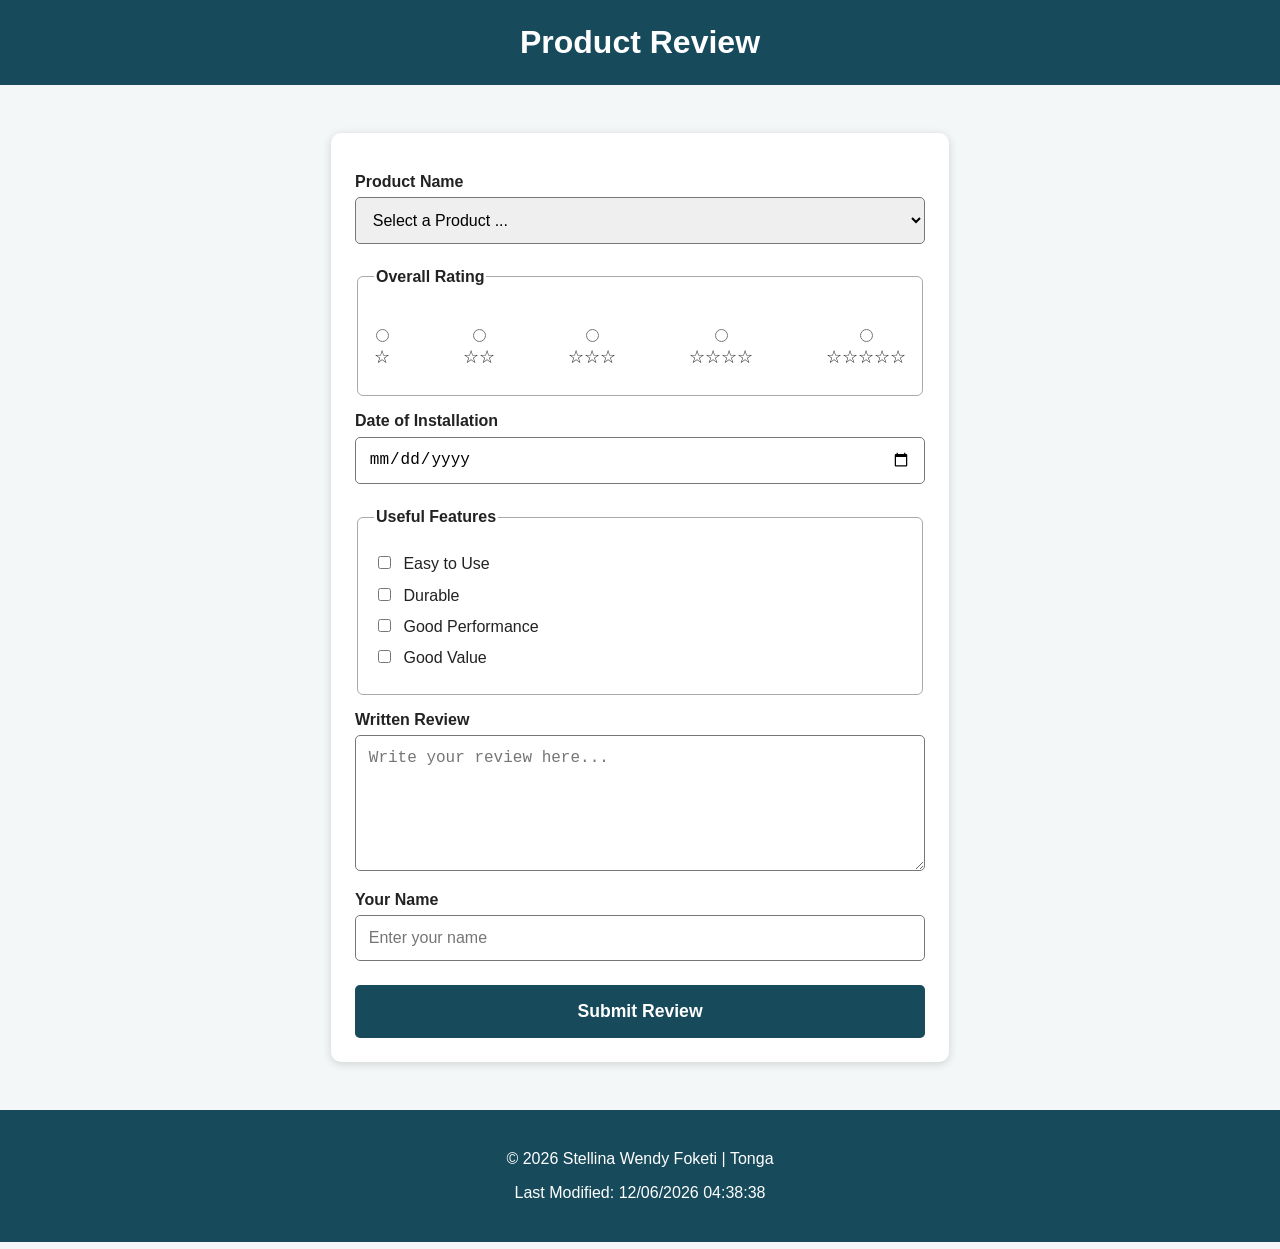
==== form.html @ 9f3b4330 "Add W05 Product Review Form" ====
<!DOCTYPE html>
<html lang="en">
<head>
    <meta charset="UTF-8">
    <meta name="viewport" content="width=device-width, initial-scale=1.0">

    <meta name="description" content="Product Review Form">
    <meta name="author" content="Stellina Wendy Foketi">

    <title>Product Review Form</title>

    <link rel="stylesheet" href="styles/form.css">
    <script src="scripts/form.js" defer></script>
</head>

<body>

    <header>
        <h1>Product Review</h1>
    </header>

    <main>
        <form method="get" action="review.html">

            <label for="productName">Product Name</label>
            <select id="productName" name="productName" required>
                <option value="" disabled selected>Select a Product ...</option>
            </select>

            <fieldset>
                <legend>Overall Rating</legend>

                <div class="rating">
                    <label for="rating1">
                        <input type="radio" id="rating1" name="rating" value="1" required>
                        ☆
                    </label>

                    <label for="rating2">
                        <input type="radio" id="rating2" name="rating" value="2">
                        ☆☆
                    </label>

                    <label for="rating3">
                        <input type="radio" id="rating3" name="rating" value="3">
                        ☆☆☆
                    </label>

                    <label for="rating4">
                        <input type="radio" id="rating4" name="rating" value="4">
                        ☆☆☆☆
                    </label>

                    <label for="rating5">
                        <input type="radio" id="rating5" name="rating" value="5">
                        ☆☆☆☆☆
                    </label>
                </div>
            </fieldset>

            <label for="installationDate">Date of Installation</label>
            <input
                type="date"
                id="installationDate"
                name="installationDate"
                required
            >

            <fieldset>
                <legend>Useful Features</legend>

                <label for="feature1">
                    <input
                        type="checkbox"
                        id="feature1"
                        name="features"
                        value="easy-to-use"
                    >
                    Easy to Use
                </label>

                <label for="feature2">
                    <input
                        type="checkbox"
                        id="feature2"
                        name="features"
                        value="durable"
                    >
                    Durable
                </label>

                <label for="feature3">
                    <input
                        type="checkbox"
                        id="feature3"
                        name="features"
                        value="good-performance"
                    >
                    Good Performance
                </label>

                <label for="feature4">
                    <input
                        type="checkbox"
                        id="feature4"
                        name="features"
                        value="good-value"
                    >
                    Good Value
                </label>
            </fieldset>

            <label for="writtenReview">Written Review</label>
            <textarea
                id="writtenReview"
                name="writtenReview"
                rows="6"
                placeholder="Write your review here..."
            ></textarea>

            <label for="userName">Your Name</label>
            <input
                type="text"
                id="userName"
                name="userName"
                placeholder="Enter your name"
            >

            <input type="submit" value="Submit Review">

        </form>
    </main>

    <footer>
        <p>
            &copy; <span id="currentyear"></span>
            Stellina Wendy Foketi | Tonga
        </p>

        <p>
            Last Modified:
            <span id="lastModified"></span>
        </p>
    </footer>

</body>
</html>
---- styles/form.css ----
/* =========================================
   W05 Product Review Form
   Author: Stellina Wendy Foketi
   ========================================= */

* {
    box-sizing: border-box;
}

body {
    margin: 0;
    font-family: Arial, Helvetica, sans-serif;
    background-color: #f4f7f8;
    color: #222;
}

header {
    background-color: #174a5b;
    color: white;
    text-align: center;
    padding: 1.5rem;
}

header h1 {
    margin: 0;
}

main {
    max-width: 650px;
    margin: 2rem auto;
    padding: 1rem;
}

form {
    background-color: white;
    padding: 1.5rem;
    border-radius: 10px;
    box-shadow: 0 2px 10px rgba(0, 0, 0, 0.15);
}

label,
legend {
    font-weight: bold;
}

form > label {
    display: block;
    margin-top: 1rem;
    margin-bottom: 0.4rem;
}

select,
input[type="date"],
input[type="text"],
textarea {
    width: 100%;
    padding: 0.8rem;
    border: 1px solid #777;
    border-radius: 5px;
    font-size: 1rem;
}

fieldset {
    margin-top: 1.5rem;
    border: 1px solid #aaa;
    border-radius: 6px;
    padding: 1rem;
}

.rating {
    display: flex;
    justify-content: space-between;
    gap: 0.5rem;
    margin-top: 1rem;
}

.rating label {
    text-align: center;
    font-size: 1.1rem;
}

.rating input {
    display: block;
    margin: 0 auto 0.3rem;
}

fieldset label {
    display: block;
    margin: 0.7rem 0;
    font-weight: normal;
}

input[type="checkbox"] {
    margin-right: 0.5rem;
}

textarea {
    resize: vertical;
}

input[type="submit"] {
    width: 100%;
    margin-top: 1.5rem;
    padding: 1rem;
    background-color: #174a5b;
    color: white;
    border: none;
    border-radius: 5px;
    font-size: 1.1rem;
    font-weight: bold;
    cursor: pointer;
}

input[type="submit"]:hover {
    background-color: #0e3542;
}

.confirmation {
    background-color: white;
    text-align: center;
    border-radius: 10px;
    padding: 2rem;
    box-shadow: 0 2px 10px rgba(0, 0, 0, 0.15);
}

.back-button {
    display: inline-block;
    margin-top: 1rem;
    padding: 0.8rem 1.2rem;
    background-color: #174a5b;
    color: white;
    text-decoration: none;
    border-radius: 5px;
}

footer {
    margin-top: 2rem;
    padding: 1.5rem;
    background-color: #174a5b;
    color: white;
    text-align: center;
}

/* Mobile */
@media screen and (max-width: 600px) {

    main {
        margin: 1rem auto;
        padding: 0.75rem;
    }

    form {
        padding: 1rem;
    }

    .rating {
        flex-direction: column;
        align-items: flex-start;
    }

    .rating label {
        display: flex;
        align-items: center;
        gap: 0.5rem;
    }

    .rating input {
        margin: 0;
    }
}
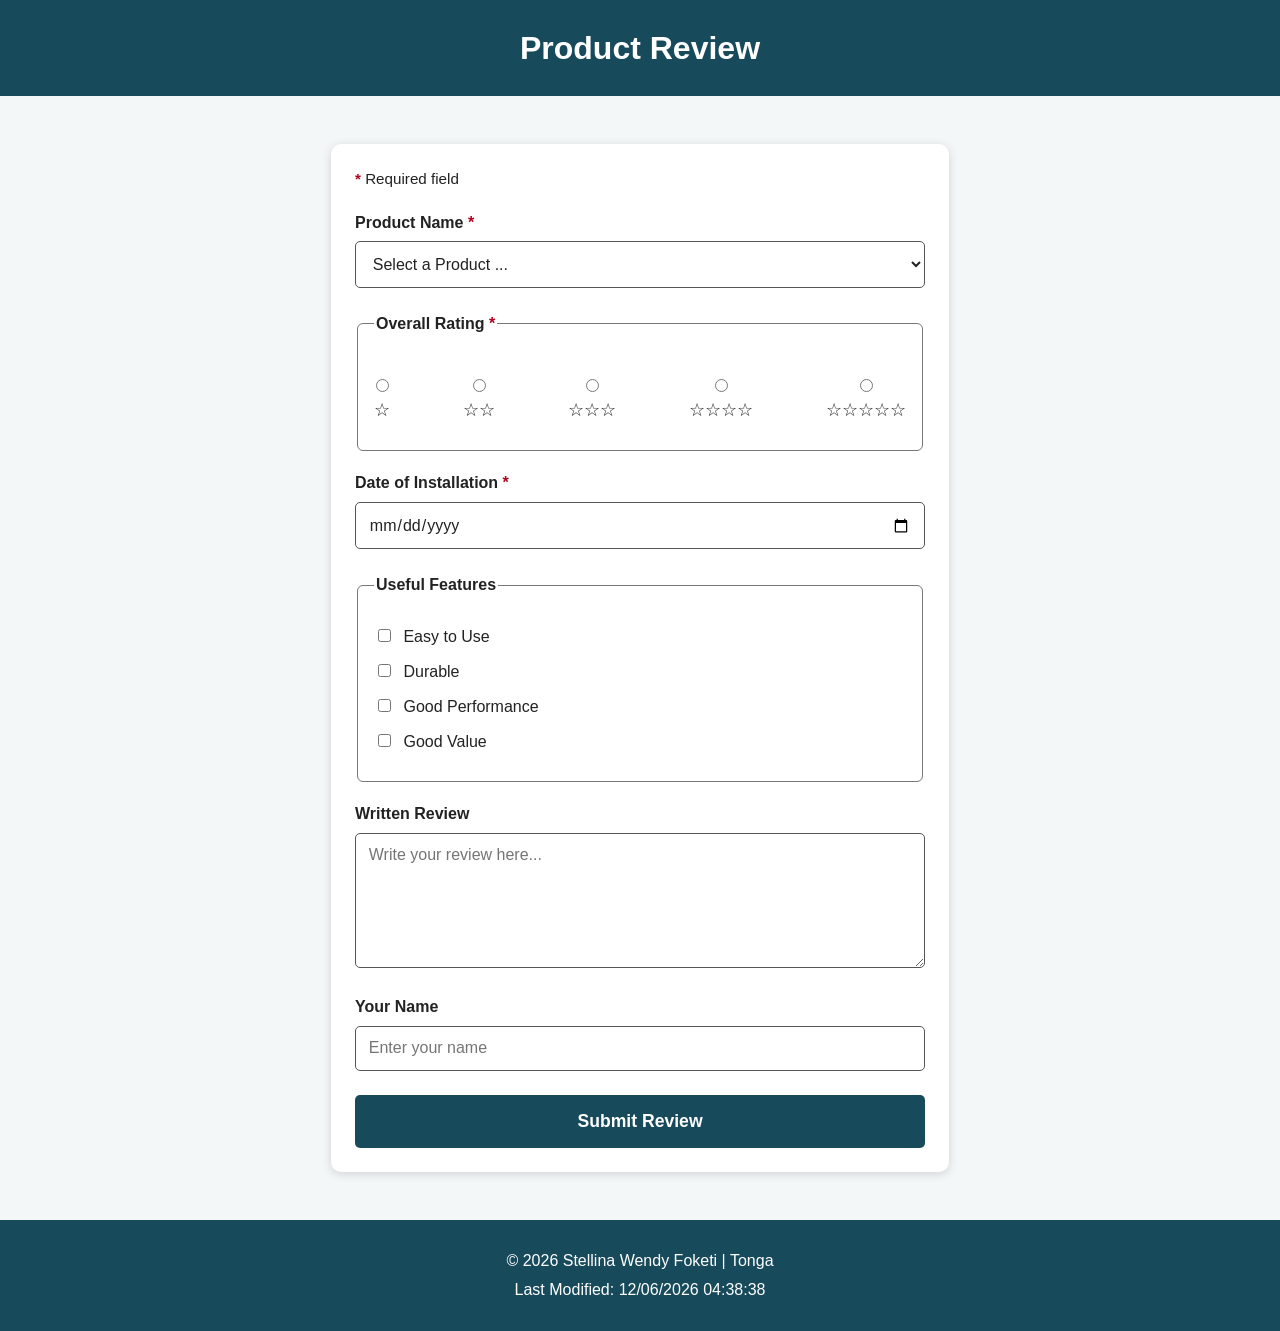
==== commit 890c2f1e: "Fix W05 Product Review Form audit" ====
--- a/form.html
+++ b/form.html
@@ -3,18 +3,14 @@
 <head>
     <meta charset="UTF-8">
     <meta name="viewport" content="width=device-width, initial-scale=1.0">
-
-    <meta name="description" content="Product Review Form">
+    <meta name="description" content="Complete this product review form to rate a product, share useful features, and provide your feedback.">
     <meta name="author" content="Stellina Wendy Foketi">
-
     <title>Product Review Form</title>
-
     <link rel="stylesheet" href="styles/form.css">
     <script src="scripts/form.js" defer></script>
 </head>
 
 <body>
-
     <header>
         <h1>Product Review</h1>
     </header>
@@ -22,49 +18,89 @@
     <main>
         <form method="get" action="review.html">
 
-            <label for="productName">Product Name</label>
-            <select id="productName" name="productName" required>
-                <option value="" disabled selected>Select a Product ...</option>
-            </select>
+            <p class="required-note">
+                <span class="required">*</span> Required field
+            </p>
+
+            <div class="form-group">
+                <label for="productName">
+                    Product Name <span class="required">*</span>
+                </label>
+
+                <select id="productName" name="productName" required>
+                    <option value="" disabled selected>Select a Product ...</option>
+                </select>
+            </div>
 
             <fieldset>
-                <legend>Overall Rating</legend>
+                <legend>
+                    Overall Rating <span class="required">*</span>
+                </legend>
 
                 <div class="rating">
                     <label for="rating1">
-                        <input type="radio" id="rating1" name="rating" value="1" required>
+                        <input
+                            type="radio"
+                            id="rating1"
+                            name="rating"
+                            value="1"
+                            required>
                         ☆
                     </label>
 
                     <label for="rating2">
-                        <input type="radio" id="rating2" name="rating" value="2">
+                        <input
+                            type="radio"
+                            id="rating2"
+                            name="rating"
+                            value="2"
+                            required>
                         ☆☆
                     </label>
 
                     <label for="rating3">
-                        <input type="radio" id="rating3" name="rating" value="3">
+                        <input
+                            type="radio"
+                            id="rating3"
+                            name="rating"
+                            value="3"
+                            required>
                         ☆☆☆
                     </label>
 
                     <label for="rating4">
-                        <input type="radio" id="rating4" name="rating" value="4">
+                        <input
+                            type="radio"
+                            id="rating4"
+                            name="rating"
+                            value="4"
+                            required>
                         ☆☆☆☆
                     </label>
 
                     <label for="rating5">
-                        <input type="radio" id="rating5" name="rating" value="5">
+                        <input
+                            type="radio"
+                            id="rating5"
+                            name="rating"
+                            value="5"
+                            required>
                         ☆☆☆☆☆
                     </label>
                 </div>
             </fieldset>
 
-            <label for="installationDate">Date of Installation</label>
-            <input
-                type="date"
-                id="installationDate"
-                name="installationDate"
-                required
-            >
+            <div class="form-group">
+                <label for="installationDate">
+                    Date of Installation <span class="required">*</span>
+                </label>
+
+                <input
+                    type="date"
+                    id="installationDate"
+                    name="installationDate"
+                    required>
+            </div>
 
             <fieldset>
                 <legend>Useful Features</legend>
@@ -74,8 +110,7 @@
                         type="checkbox"
                         id="feature1"
                         name="features"
-                        value="easy-to-use"
-                    >
+                        value="easy-to-use">
                     Easy to Use
                 </label>
 
@@ -84,8 +119,7 @@
                         type="checkbox"
                         id="feature2"
                         name="features"
-                        value="durable"
-                    >
+                        value="durable">
                     Durable
                 </label>
 
@@ -94,8 +128,7 @@
                         type="checkbox"
                         id="feature3"
                         name="features"
-                        value="good-performance"
-                    >
+                        value="good-performance">
                     Good Performance
                 </label>
 
@@ -104,44 +137,44 @@
                         type="checkbox"
                         id="feature4"
                         name="features"
-                        value="good-value"
-                    >
+                        value="good-value">
                     Good Value
                 </label>
             </fieldset>
 
-            <label for="writtenReview">Written Review</label>
-            <textarea
-                id="writtenReview"
-                name="writtenReview"
-                rows="6"
-                placeholder="Write your review here..."
-            ></textarea>
+            <div class="form-group">
+                <label for="writtenReview">
+                    Written Review
+                </label>
 
-            <label for="userName">Your Name</label>
+                <textarea
+                    id="writtenReview"
+                    name="writtenReview"
+                    rows="6"
+                    placeholder="Write your review here..."></textarea>
+            </div>
+
+            <div class="form-group">
+                <label for="userName">
+                    Your Name
+                </label>
+
+                <input
+                    type="text"
+                    id="userName"
+                    name="userName"
+                    placeholder="Enter your name">
+            </div>
+
             <input
-                type="text"
-                id="userName"
-                name="userName"
-                placeholder="Enter your name"
-            >
-
-            <input type="submit" value="Submit Review">
-
+                type="submit"
+                value="Submit Review">
         </form>
     </main>
 
     <footer>
-        <p>
-            &copy; <span id="currentyear"></span>
-            Stellina Wendy Foketi | Tonga
-        </p>
-
-        <p>
-            Last Modified:
-            <span id="lastModified"></span>
-        </p>
+        <p>&copy; <span id="currentyear"></span> Stellina Wendy Foketi | Tonga</p>
+        <p>Last Modified: <span id="lastModified"></span></p>
     </footer>
-
 </body>
 </html>
--- a/styles/form.css
+++ b/styles/form.css
@@ -1,8 +1,3 @@
-/* =========================================
-   W05 Product Review Form
-   Author: Stellina Wendy Foketi
-   ========================================= */
-
 * {
     box-sizing: border-box;
 }
@@ -11,18 +6,20 @@
     margin: 0;
     font-family: Arial, Helvetica, sans-serif;
     background-color: #f4f7f8;
-    color: #222;
+    color: #222222;
+    line-height: 1.5;
 }
 
 header {
     background-color: #174a5b;
-    color: white;
+    color: #ffffff;
     text-align: center;
     padding: 1.5rem;
 }
 
 header h1 {
     margin: 0;
+    font-size: 2rem;
 }
 
 main {
@@ -31,21 +28,35 @@
     padding: 1rem;
 }
 
-form {
-    background-color: white;
+form,
+.confirmation {
+    background-color: #ffffff;
     padding: 1.5rem;
     border-radius: 10px;
     box-shadow: 0 2px 10px rgba(0, 0, 0, 0.15);
 }
 
+.required-note {
+    margin-top: 0;
+    font-size: 0.95rem;
+}
+
+.required {
+    color: #b00020;
+    font-weight: bold;
+}
+
+.form-group {
+    margin-top: 1.25rem;
+}
+
 label,
 legend {
     font-weight: bold;
 }
 
-form > label {
+.form-group > label {
     display: block;
-    margin-top: 1rem;
     margin-bottom: 0.4rem;
 }
 
@@ -55,14 +66,24 @@
 textarea {
     width: 100%;
     padding: 0.8rem;
-    border: 1px solid #777;
+    border: 1px solid #555555;
     border-radius: 5px;
     font-size: 1rem;
+    font-family: inherit;
+    background-color: #ffffff;
+    color: #222222;
+}
+
+select:focus,
+input:focus,
+textarea:focus {
+    outline: 3px solid #8cc8d9;
+    outline-offset: 2px;
 }
 
 fieldset {
     margin-top: 1.5rem;
-    border: 1px solid #aaa;
+    border: 1px solid #777777;
     border-radius: 6px;
     padding: 1rem;
 }
@@ -96,6 +117,7 @@
 
 textarea {
     resize: vertical;
+    min-height: 120px;
 }
 
 input[type="submit"] {
@@ -103,7 +125,7 @@
     margin-top: 1.5rem;
     padding: 1rem;
     background-color: #174a5b;
-    color: white;
+    color: #ffffff;
     border: none;
     border-radius: 5px;
     font-size: 1.1rem;
@@ -115,12 +137,18 @@
     background-color: #0e3542;
 }
 
+input[type="submit"]:focus {
+    outline: 3px solid #8cc8d9;
+    outline-offset: 2px;
+}
+
 .confirmation {
-    background-color: white;
-    text-align: center;
-    border-radius: 10px;
-    padding: 2rem;
-    box-shadow: 0 2px 10px rgba(0, 0, 0, 0.15);
+    text-align: center;
+}
+
+.confirmation h2 {
+    margin-top: 0;
+    color: #174a5b;
 }
 
 .back-button {
@@ -128,29 +156,46 @@
     margin-top: 1rem;
     padding: 0.8rem 1.2rem;
     background-color: #174a5b;
-    color: white;
+    color: #ffffff;
     text-decoration: none;
     border-radius: 5px;
+    font-weight: bold;
+}
+
+.back-button:hover {
+    background-color: #0e3542;
+}
+
+.back-button:focus {
+    outline: 3px solid #8cc8d9;
+    outline-offset: 2px;
 }
 
 footer {
     margin-top: 2rem;
     padding: 1.5rem;
     background-color: #174a5b;
-    color: white;
-    text-align: center;
-}
-
-/* Mobile */
+    color: #ffffff;
+    text-align: center;
+}
+
+footer p {
+    margin: 0.3rem;
+}
+
 @media screen and (max-width: 600px) {
-
     main {
         margin: 1rem auto;
         padding: 0.75rem;
     }
 
-    form {
+    form,
+    .confirmation {
         padding: 1rem;
+    }
+
+    header h1 {
+        font-size: 1.6rem;
     }
 
     .rating {
